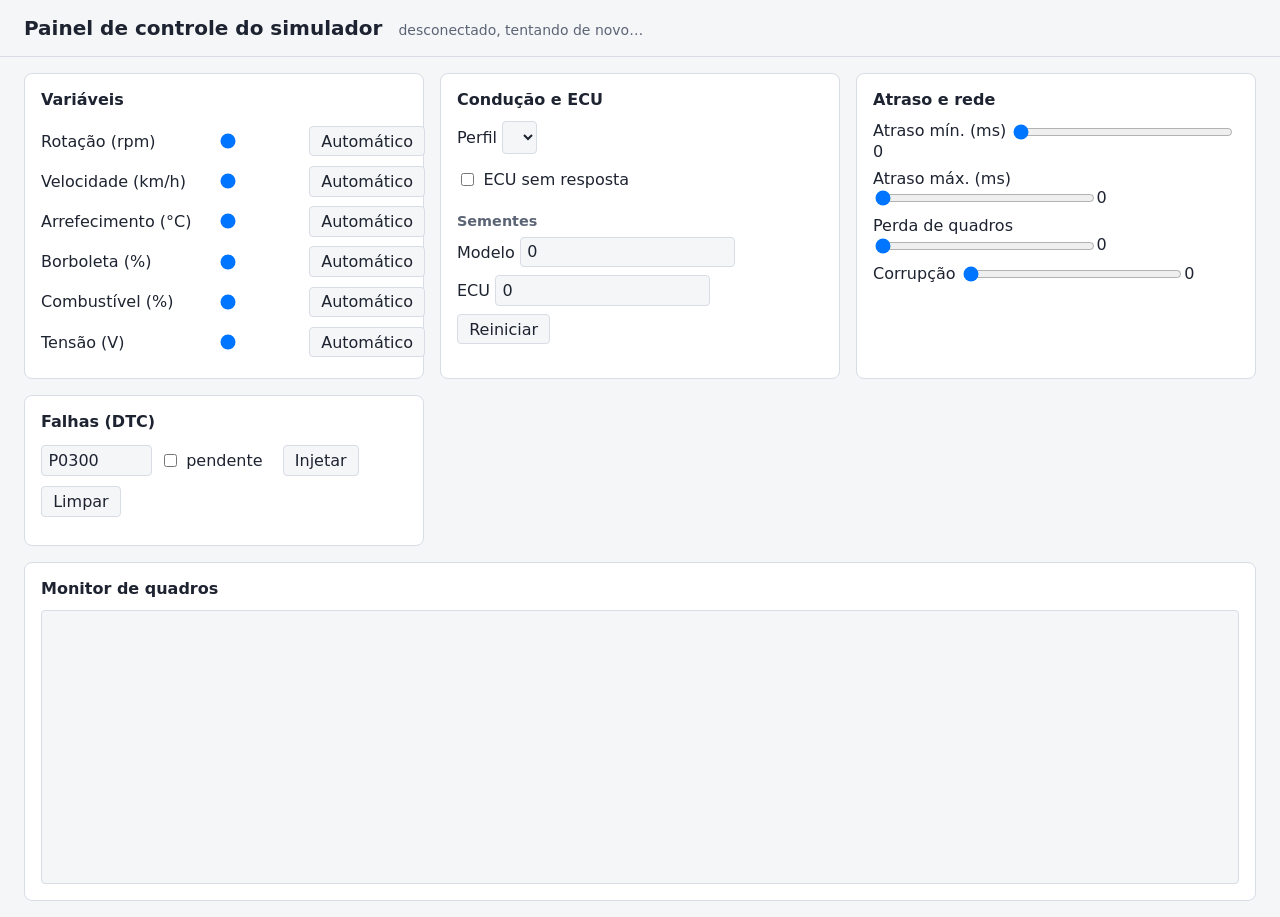
==== src/obd/web/simulator_panel/index.html @ 4aaf4c1a "Tarefa 08: Painel de controle do simulador Co-Authored-By: Claude Haiku 5.5 <noreply@anthropic.com>" ====
<!doctype html>
<html lang="pt-BR">
<head>
  <meta charset="utf-8">
  <meta name="viewport" content="width=device-width, initial-scale=1">
  <title>Painel de controle do simulador</title>
  <link rel="stylesheet" href="style.css">
</head>
<body>
  <header>
    <h1>Painel de controle do simulador</h1>
    <span id="status" class="status">conectando…</span>
  </header>

  <main>
    <section>
      <h2>Variáveis</h2>
      <div id="variaveis"></div>
    </section>

    <section>
      <h2>Condução e ECU</h2>
      <label>Perfil
        <select id="perfil"></select>
      </label>
      <label class="inline">
        <input type="checkbox" id="sem-resposta"> ECU sem resposta
      </label>
      <h3>Sementes</h3>
      <label>Modelo <input type="number" id="semente-modelo" min="0" value="0"></label>
      <label>ECU <input type="number" id="semente-ecu" min="0" value="0"></label>
      <button id="reiniciar">Reiniciar</button>
    </section>

    <section>
      <h2>Atraso e rede</h2>
      <label>Atraso mín. (ms) <input type="range" id="lat-min" min="0" max="200" value="0"><output id="lat-min-v">0</output></label>
      <label>Atraso máx. (ms) <input type="range" id="lat-max" min="0" max="200" value="0"><output id="lat-max-v">0</output></label>
      <label>Perda de quadros <input type="range" id="rede-drop" min="0" max="1" step="0.01" value="0"><output id="rede-drop-v">0</output></label>
      <label>Corrupção <input type="range" id="rede-corrupt" min="0" max="1" step="0.01" value="0"><output id="rede-corrupt-v">0</output></label>
    </section>

    <section>
      <h2>Falhas (DTC)</h2>
      <div class="linha">
        <input type="text" id="dtc-codigo" value="P0300" maxlength="5" pattern="[PCBU][0-3][0-9A-F]{3}">
        <label class="inline"><input type="checkbox" id="dtc-pendente"> pendente</label>
        <button id="dtc-injetar">Injetar</button>
        <button id="dtc-limpar">Limpar</button>
      </div>
      <ul id="dtc-lista"></ul>
    </section>

    <section class="monitor">
      <h2>Monitor de quadros</h2>
      <pre id="quadros"></pre>
    </section>
  </main>

  <div id="erro" role="alert"></div>
  <script src="panel.js"></script>
</body>
</html>
---- src/obd/web/simulator_panel/style.css ----
:root {
  color-scheme: light dark;
  --fundo: #f5f6f8;
  --painel: #ffffff;
  --texto: #1d2330;
  --discreto: #5b6475;
  --destaque: #c2410c;
  --borda: #d8dce4;
  font-family: system-ui, sans-serif;
}

@media (prefers-color-scheme: dark) {
  :root {
    --fundo: #14171d;
    --painel: #1d222b;
    --texto: #e6e9ef;
    --discreto: #9aa3b2;
    --destaque: #fb923c;
    --borda: #2e3642;
  }
}

body {
  margin: 0;
  background: var(--fundo);
  color: var(--texto);
}

header {
  display: flex;
  align-items: baseline;
  gap: 1rem;
  padding: 1rem 1.5rem;
  border-bottom: 1px solid var(--borda);
}

h1 {
  font-size: 1.25rem;
  margin: 0;
}

h2 {
  font-size: 1rem;
  margin: 0 0 0.75rem;
}

h3 {
  font-size: 0.9rem;
  margin: 1rem 0 0.5rem;
  color: var(--discreto);
}

.status {
  color: var(--discreto);
  font-size: 0.875rem;
}

main {
  display: grid;
  grid-template-columns: repeat(auto-fit, minmax(320px, 1fr));
  gap: 1rem;
  padding: 1rem 1.5rem;
}

section {
  background: var(--painel);
  border: 1px solid var(--borda);
  border-radius: 8px;
  padding: 1rem;
}

section.monitor {
  grid-column: 1 / -1;
}

label {
  display: block;
  margin: 0.5rem 0;
}

label.inline {
  display: inline-flex;
  align-items: center;
  gap: 0.4rem;
  margin-right: 0.75rem;
}

input[type="range"] {
  width: 60%;
  vertical-align: middle;
}

input[type="number"],
input[type="text"],
select {
  font: inherit;
  padding: 0.3rem 0.4rem;
  border: 1px solid var(--borda);
  border-radius: 4px;
  background: var(--fundo);
  color: var(--texto);
}

input[type="text"] {
  width: 6rem;
  text-transform: uppercase;
}

button {
  font: inherit;
  padding: 0.3rem 0.7rem;
  border: 1px solid var(--borda);
  border-radius: 4px;
  background: var(--fundo);
  color: var(--texto);
  cursor: pointer;
}

button:hover {
  border-color: var(--destaque);
}

.variavel {
  display: grid;
  grid-template-columns: 11rem 1fr 4rem auto;
  align-items: center;
  gap: 0.5rem;
  padding: 0.3rem 0;
}

.variavel output {
  font-variant-numeric: tabular-nums;
  text-align: right;
}

.variavel.sobreposta .rotulo {
  color: var(--destaque);
  font-weight: 600;
}

.linha {
  display: flex;
  flex-wrap: wrap;
  align-items: center;
  gap: 0.5rem;
}

#dtc-lista {
  margin: 0.75rem 0 0;
  padding-left: 1.2rem;
}

pre#quadros {
  margin: 0;
  height: 16rem;
  overflow: auto;
  font-family: ui-monospace, monospace;
  font-size: 0.8rem;
  background: var(--fundo);
  border: 1px solid var(--borda);
  border-radius: 4px;
  padding: 0.5rem;
}

#erro {
  position: fixed;
  left: 1rem;
  bottom: 1rem;
  color: var(--destaque);
  font-weight: 600;
}
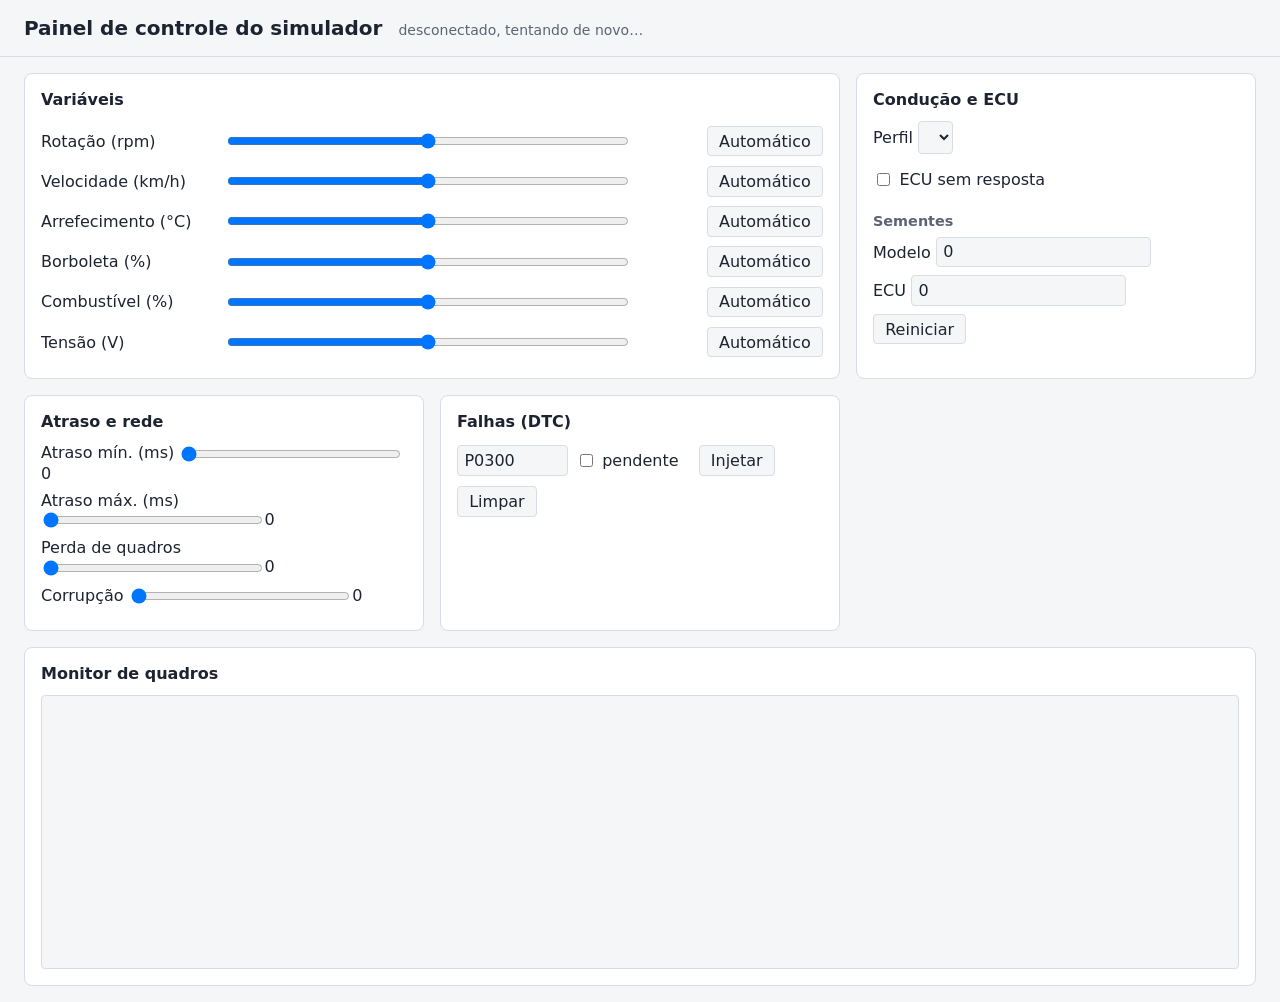
==== commit 7791a146: "Tarefa 14: Correções do dashboard e do painel e script de capturas de tela Co-Authored-By: Claude So" ====
--- a/src/obd/web/simulator_panel/index.html
+++ b/src/obd/web/simulator_panel/index.html
@@ -13,7 +13,7 @@
   </header>
 
   <main>
-    <section>
+    <section class="largo">
       <h2>Variáveis</h2>
       <div id="variaveis"></div>
     </section>
--- a/src/obd/web/simulator_panel/style.css
+++ b/src/obd/web/simulator_panel/style.css
@@ -69,6 +69,16 @@
   padding: 1rem;
 }
 
+section.largo {
+  grid-column: span 2;
+}
+
+@media (max-width: 760px) {
+  section.largo {
+    grid-column: auto;
+  }
+}
+
 section.monitor {
   grid-column: 1 / -1;
 }
@@ -87,6 +97,7 @@
 
 input[type="range"] {
   width: 60%;
+  min-width: 0;
   vertical-align: middle;
 }
 
@@ -122,10 +133,14 @@
 
 .variavel {
   display: grid;
-  grid-template-columns: 11rem 1fr 4rem auto;
+  grid-template-columns: minmax(6rem, 11rem) minmax(0, 1fr) 4rem auto;
   align-items: center;
   gap: 0.5rem;
   padding: 0.3rem 0;
+}
+
+.variavel input[type="range"] {
+  width: 100%;
 }
 
 .variavel output {
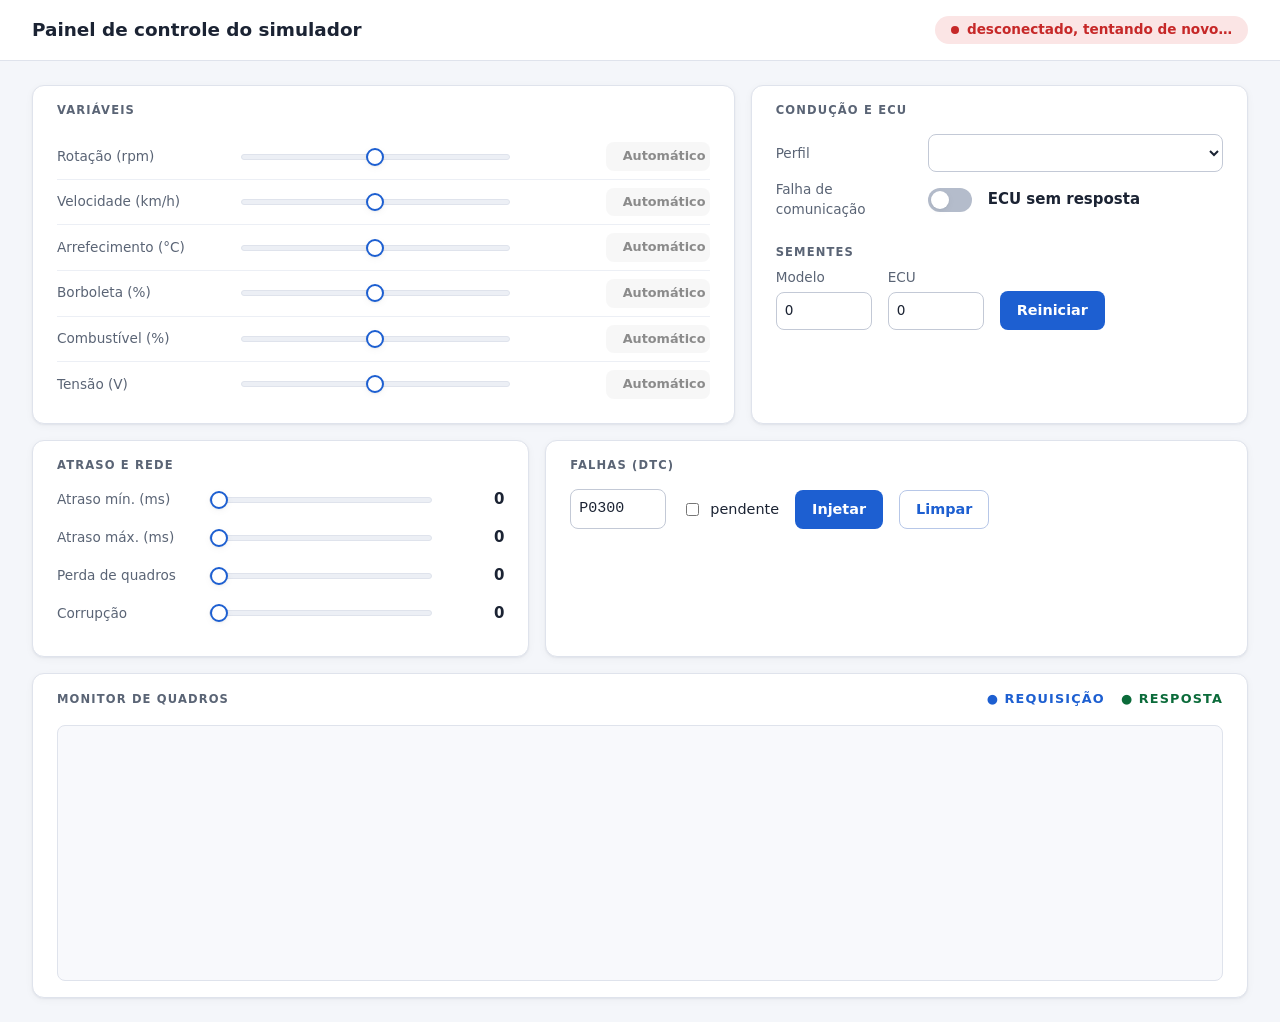
==== commit 9d258798: "Tarefa 15: Redesenho visual do dashboard e do painel do simulador Co-Authored-By: Claude Sonnet 5.5 " ====
--- a/src/obd/web/simulator_panel/index.html
+++ b/src/obd/web/simulator_panel/index.html
@@ -18,41 +18,41 @@
       <div id="variaveis"></div>
     </section>
 
-    <section>
+    <section class="lateral">
       <h2>Condução e ECU</h2>
-      <label>Perfil
-        <select id="perfil"></select>
-      </label>
-      <label class="inline">
-        <input type="checkbox" id="sem-resposta"> ECU sem resposta
-      </label>
+      <div class="grupo-chave"><span>Perfil</span><select id="perfil"></select></div>
+      <div class="grupo-chave"><span>Falha de comunicação</span>
+        <label class="interruptor"><input type="checkbox" id="sem-resposta"><span class="trilho"></span><span>ECU sem resposta</span></label>
+      </div>
       <h3>Sementes</h3>
-      <label>Modelo <input type="number" id="semente-modelo" min="0" value="0"></label>
-      <label>ECU <input type="number" id="semente-ecu" min="0" value="0"></label>
-      <button id="reiniciar">Reiniciar</button>
+      <div class="sementes">
+        <label>Modelo <input type="number" id="semente-modelo" min="0" value="0"></label>
+        <label>ECU <input type="number" id="semente-ecu" min="0" value="0"></label>
+        <button id="reiniciar" class="btn-primario">Reiniciar</button>
+      </div>
     </section>
 
-    <section>
+    <section class="lateral">
       <h2>Atraso e rede</h2>
-      <label>Atraso mín. (ms) <input type="range" id="lat-min" min="0" max="200" value="0"><output id="lat-min-v">0</output></label>
-      <label>Atraso máx. (ms) <input type="range" id="lat-max" min="0" max="200" value="0"><output id="lat-max-v">0</output></label>
-      <label>Perda de quadros <input type="range" id="rede-drop" min="0" max="1" step="0.01" value="0"><output id="rede-drop-v">0</output></label>
-      <label>Corrupção <input type="range" id="rede-corrupt" min="0" max="1" step="0.01" value="0"><output id="rede-corrupt-v">0</output></label>
+      <label class="campo"><span>Atraso mín. (ms)</span><input type="range" id="lat-min" min="0" max="200" value="0"><output id="lat-min-v">0</output></label>
+      <label class="campo"><span>Atraso máx. (ms)</span><input type="range" id="lat-max" min="0" max="200" value="0"><output id="lat-max-v">0</output></label>
+      <label class="campo"><span>Perda de quadros</span><input type="range" id="rede-drop" min="0" max="1" step="0.01" value="0"><output id="rede-drop-v">0</output></label>
+      <label class="campo"><span>Corrupção</span><input type="range" id="rede-corrupt" min="0" max="1" step="0.01" value="0"><output id="rede-corrupt-v">0</output></label>
     </section>
 
-    <section>
+    <section class="largo">
       <h2>Falhas (DTC)</h2>
       <div class="linha">
-        <input type="text" id="dtc-codigo" value="P0300" maxlength="5" pattern="[PCBU][0-3][0-9A-F]{3}">
-        <label class="inline"><input type="checkbox" id="dtc-pendente"> pendente</label>
-        <button id="dtc-injetar">Injetar</button>
-        <button id="dtc-limpar">Limpar</button>
+        <input type="text" id="dtc-codigo" value="P0300" maxlength="5" pattern="[PCBU][0-3][0-9A-F]{3}" aria-label="Código da falha">
+        <label class="check"><input type="checkbox" id="dtc-pendente"> pendente</label>
+        <button id="dtc-injetar" class="btn-primario">Injetar</button>
+        <button id="dtc-limpar" class="btn-secundario">Limpar</button>
       </div>
       <ul id="dtc-lista"></ul>
     </section>
 
     <section class="monitor">
-      <h2>Monitor de quadros</h2>
+      <h2>Monitor de quadros <span class="legenda"><span class="entrada">requisição</span><span class="saida">resposta</span></span></h2>
       <pre id="quadros"></pre>
     </section>
   </main>
--- a/src/obd/web/simulator_panel/style.css
+++ b/src/obd/web/simulator_panel/style.css
@@ -1,186 +1,92 @@
+/* Tokens compartilhados com o painel do simulador (manter iguais nos dois style.css). */
 :root {
-  color-scheme: light dark;
-  --fundo: #f5f6f8;
-  --painel: #ffffff;
-  --texto: #1d2330;
-  --discreto: #5b6475;
-  --destaque: #c2410c;
-  --borda: #d8dce4;
-  font-family: system-ui, sans-serif;
+  --fundo: #f4f6fa; --cartao: #ffffff; --tinta: #1b2333; --rotulo: #5a6475; --linha: #dfe3ec;
+  --azul: #1d5fd1; --azul-suave: #e6eefc; --ambar: #b45309; --ambar-suave: #fdf0dc;
+  --vermelho: #c62828; --vermelho-suave: #fbe5e5; --cinza-suave: #eceff5;
+  --espaco-1: 4px; --espaco-2: 8px; --espaco-3: 16px; --espaco-4: 24px; --espaco-5: 32px;
+  --raio: 12px; --sombra: 0 1px 2px rgba(20, 30, 50, .06), 0 2px 8px rgba(20, 30, 50, .04);
+  --fonte: system-ui, -apple-system, "Segoe UI", Roboto, "Helvetica Neue", Arial, sans-serif;
+  --ok: var(--azul); --warn: var(--ambar); --bad: var(--vermelho);
 }
+* { box-sizing: border-box; }
+body { margin: 0; font: 15px/1.45 var(--fonte); background: var(--fundo); color: var(--tinta); }
+header { display: flex; gap: var(--espaco-4); align-items: center; padding: var(--espaco-3) var(--espaco-5);
+  background: var(--cartao); border-bottom: 1px solid var(--linha); }
+h1 { font-size: 1.15rem; margin: 0 auto 0 0; font-weight: 650; }
+h2 { font-size: .72rem; text-transform: uppercase; letter-spacing: .1em; color: var(--rotulo); font-weight: 600; margin: 0 0 var(--espaco-3); }
+h3 { font-size: .72rem; text-transform: uppercase; letter-spacing: .1em; color: var(--rotulo); font-weight: 600; margin: var(--espaco-4) 0 var(--espaco-2); }
+.status { display: inline-flex; align-items: center; gap: var(--espaco-2); padding: var(--espaco-1) var(--espaco-3);
+  border-radius: 999px; font-weight: 600; font-size: .85rem; color: var(--vermelho); background: var(--vermelho-suave); }
+.status::before { content: ""; width: 8px; height: 8px; border-radius: 50%; background: currentColor; }
+.status.ok { color: #0b5c2e; background: #e3f4ea; }
 
-@media (prefers-color-scheme: dark) {
-  :root {
-    --fundo: #14171d;
-    --painel: #1d222b;
-    --texto: #e6e9ef;
-    --discreto: #9aa3b2;
-    --destaque: #fb923c;
-    --borda: #2e3642;
-  }
-}
+main { display: grid; grid-template-columns: repeat(12, minmax(0, 1fr)); gap: var(--espaco-3);
+  padding: var(--espaco-4) var(--espaco-5); max-width: 1760px; margin: 0 auto; }
+section { background: var(--cartao); border: 1px solid var(--linha); border-radius: var(--raio); box-shadow: var(--sombra);
+  padding: var(--espaco-3) var(--espaco-4); grid-column: span 4; min-width: 0; }
+section.largo { grid-column: span 7; }
+section.lateral { grid-column: span 5; }
+section.monitor { grid-column: 1 / -1; }
+@media (max-width: 1100px) { section, section.largo, section.lateral { grid-column: 1 / -1; } main { padding: var(--espaco-3); } }
 
-body {
-  margin: 0;
-  background: var(--fundo);
-  color: var(--texto);
-}
+label { display: block; margin: var(--espaco-2) 0; }
+.campo { display: grid; grid-template-columns: 8.5rem minmax(0, 1fr) 3.5rem; align-items: center; gap: var(--espaco-3); margin: var(--espaco-3) 0; }
+.campo output, .variavel output { font-variant-numeric: tabular-nums; text-align: right; font-weight: 600; }
+.rotulo, .campo > span { color: var(--rotulo); font-size: .85rem; }
+.grupo-chave { display: grid; grid-template-columns: 8.5rem minmax(0, 1fr); align-items: center; gap: var(--espaco-3); margin: var(--espaco-2) 0; }
+.grupo-chave > span { color: var(--rotulo); font-size: .85rem; }
 
-header {
-  display: flex;
-  align-items: baseline;
-  gap: 1rem;
-  padding: 1rem 1.5rem;
-  border-bottom: 1px solid var(--borda);
-}
+input[type="number"], input[type="text"], select { font: inherit; padding: var(--espaco-2) var(--espaco-2); border: 1px solid #c3c9d6;
+  border-radius: 8px; background: #fff; color: var(--tinta); min-width: 0; }
+input[type="number"] { width: 6rem; font-variant-numeric: tabular-nums; }
+input[type="text"] { width: 6rem; text-transform: uppercase; font-family: ui-monospace, "SF Mono", Menlo, Consolas, monospace; }
+select { width: 100%; }
+:focus-visible { outline: 2px solid var(--azul); outline-offset: 2px; }
 
-h1 {
-  font-size: 1.25rem;
-  margin: 0;
-}
+input[type="range"] { -webkit-appearance: none; appearance: none; width: 100%; min-width: 0; height: 20px; background: transparent; margin: 0; }
+input[type="range"]::-webkit-slider-runnable-track { height: 6px; border-radius: 3px; background: var(--cinza-suave); border: 1px solid var(--linha); }
+input[type="range"]::-moz-range-track { height: 6px; border-radius: 3px; background: var(--cinza-suave); border: 1px solid var(--linha); }
+input[type="range"]::-webkit-slider-thumb { -webkit-appearance: none; width: 18px; height: 18px; border-radius: 50%; margin-top: -7px;
+  background: #fff; border: 2px solid var(--azul); box-shadow: var(--sombra); cursor: pointer; }
+input[type="range"]::-moz-range-thumb { width: 14px; height: 14px; border-radius: 50%; background: #fff; border: 2px solid var(--azul); cursor: pointer; }
 
-h2 {
-  font-size: 1rem;
-  margin: 0 0 0.75rem;
-}
+button { font: inherit; font-weight: 600; font-size: .9rem; padding: var(--espaco-2) var(--espaco-3); border-radius: 8px; cursor: pointer; border: 1px solid transparent; }
+.btn-primario { background: var(--azul); color: #fff; }
+.btn-primario:hover { background: #174fb0; }
+.btn-secundario { background: #fff; color: var(--azul); border-color: #b7c7e8; }
+.btn-secundario:hover { background: var(--azul-suave); }
+.variavel .auto { padding: var(--espaco-1) var(--espaco-3); font-size: .8rem; }
 
-h3 {
-  font-size: 0.9rem;
-  margin: 1rem 0 0.5rem;
-  color: var(--discreto);
-}
+.variavel { display: grid; grid-template-columns: 10.5rem minmax(0, 1fr) 4rem 6.5rem; align-items: center; gap: var(--espaco-3); padding: var(--espaco-2) 0; border-bottom: 1px solid var(--cinza-suave); }
+.variavel:last-child { border-bottom: 0; }
+.variavel.sobreposta .rotulo { color: var(--ambar); font-weight: 700; }
+.variavel.sobreposta .auto { border-color: var(--ambar); color: var(--ambar); }
+.variavel:not(.sobreposta) .auto { opacity: .45; }
 
-.status {
-  color: var(--discreto);
-  font-size: 0.875rem;
-}
+.interruptor { display: inline-flex; align-items: center; gap: var(--espaco-3); cursor: pointer; margin: 0; font-weight: 600; }
+.interruptor input { position: absolute; opacity: 0; width: 1px; height: 1px; }
+.trilho { width: 44px; height: 24px; border-radius: 12px; background: #b4bccb; position: relative; transition: background .2s; flex: none; }
+.trilho::after { content: ""; position: absolute; top: 3px; left: 3px; width: 18px; height: 18px; border-radius: 50%; background: #fff; box-shadow: var(--sombra); transition: transform .2s; }
+.interruptor input:checked + .trilho { background: var(--vermelho); }
+.interruptor input:checked + .trilho::after { transform: translateX(20px); }
+.interruptor input:focus-visible + .trilho { outline: 2px solid var(--azul); outline-offset: 2px; }
+.check { display: inline-flex; align-items: center; gap: var(--espaco-2); margin: 0; font-size: .9rem; }
 
-main {
-  display: grid;
-  grid-template-columns: repeat(auto-fit, minmax(320px, 1fr));
-  gap: 1rem;
-  padding: 1rem 1.5rem;
-}
+.linha { display: flex; flex-wrap: wrap; align-items: center; gap: var(--espaco-2) var(--espaco-3); }
+.sementes { display: flex; flex-wrap: wrap; align-items: end; gap: var(--espaco-3); }
+.sementes label { margin: 0; font-size: .85rem; color: var(--rotulo); }
+.sementes input { display: block; margin-top: var(--espaco-1); }
+#dtc-lista { list-style: none; margin: var(--espaco-3) 0 0; padding: 0; display: flex; flex-wrap: wrap; gap: var(--espaco-2); }
+#dtc-lista li { background: var(--ambar-suave); color: #7a3a05; border-radius: 6px; padding: var(--espaco-1) var(--espaco-2); font-size: .85rem; font-variant-numeric: tabular-nums; font-weight: 600; }
 
-section {
-  background: var(--painel);
-  border: 1px solid var(--borda);
-  border-radius: 8px;
-  padding: 1rem;
-}
-
-section.largo {
-  grid-column: span 2;
-}
-
-@media (max-width: 760px) {
-  section.largo {
-    grid-column: auto;
-  }
-}
-
-section.monitor {
-  grid-column: 1 / -1;
-}
-
-label {
-  display: block;
-  margin: 0.5rem 0;
-}
-
-label.inline {
-  display: inline-flex;
-  align-items: center;
-  gap: 0.4rem;
-  margin-right: 0.75rem;
-}
-
-input[type="range"] {
-  width: 60%;
-  min-width: 0;
-  vertical-align: middle;
-}
-
-input[type="number"],
-input[type="text"],
-select {
-  font: inherit;
-  padding: 0.3rem 0.4rem;
-  border: 1px solid var(--borda);
-  border-radius: 4px;
-  background: var(--fundo);
-  color: var(--texto);
-}
-
-input[type="text"] {
-  width: 6rem;
-  text-transform: uppercase;
-}
-
-button {
-  font: inherit;
-  padding: 0.3rem 0.7rem;
-  border: 1px solid var(--borda);
-  border-radius: 4px;
-  background: var(--fundo);
-  color: var(--texto);
-  cursor: pointer;
-}
-
-button:hover {
-  border-color: var(--destaque);
-}
-
-.variavel {
-  display: grid;
-  grid-template-columns: minmax(6rem, 11rem) minmax(0, 1fr) 4rem auto;
-  align-items: center;
-  gap: 0.5rem;
-  padding: 0.3rem 0;
-}
-
-.variavel input[type="range"] {
-  width: 100%;
-}
-
-.variavel output {
-  font-variant-numeric: tabular-nums;
-  text-align: right;
-}
-
-.variavel.sobreposta .rotulo {
-  color: var(--destaque);
-  font-weight: 600;
-}
-
-.linha {
-  display: flex;
-  flex-wrap: wrap;
-  align-items: center;
-  gap: 0.5rem;
-}
-
-#dtc-lista {
-  margin: 0.75rem 0 0;
-  padding-left: 1.2rem;
-}
-
-pre#quadros {
-  margin: 0;
-  height: 16rem;
-  overflow: auto;
-  font-family: ui-monospace, monospace;
-  font-size: 0.8rem;
-  background: var(--fundo);
-  border: 1px solid var(--borda);
-  border-radius: 4px;
-  padding: 0.5rem;
-}
-
-#erro {
-  position: fixed;
-  left: 1rem;
-  bottom: 1rem;
-  color: var(--destaque);
-  font-weight: 600;
-}
+pre#quadros { margin: 0; height: 16rem; overflow: auto; font-family: ui-monospace, "SF Mono", Menlo, Consolas, monospace; font-size: .8rem;
+  line-height: 1.6; background: #f8f9fc; border: 1px solid var(--linha); border-radius: 8px; padding: var(--espaco-2) var(--espaco-3); }
+#quadros .linha-quadro { display: block; white-space: pre; }
+#quadros .entrada { color: var(--azul); }
+#quadros .saida { color: #0b6b3a; }
+.legenda { font-size: .8rem; color: var(--rotulo); display: flex; gap: var(--espaco-3); }
+.legenda .entrada::before, .legenda .saida::before { content: "● "; }
+.legenda .entrada { color: var(--azul); } .legenda .saida { color: #0b6b3a; }
+section.monitor h2 { display: flex; justify-content: space-between; align-items: center; }
+#erro { position: fixed; left: var(--espaco-4); bottom: var(--espaco-3); color: var(--vermelho); font-weight: 600; background: var(--vermelho-suave); border-radius: 8px; }
+#erro:not(:empty) { padding: var(--espaco-2) var(--espaco-3); }
